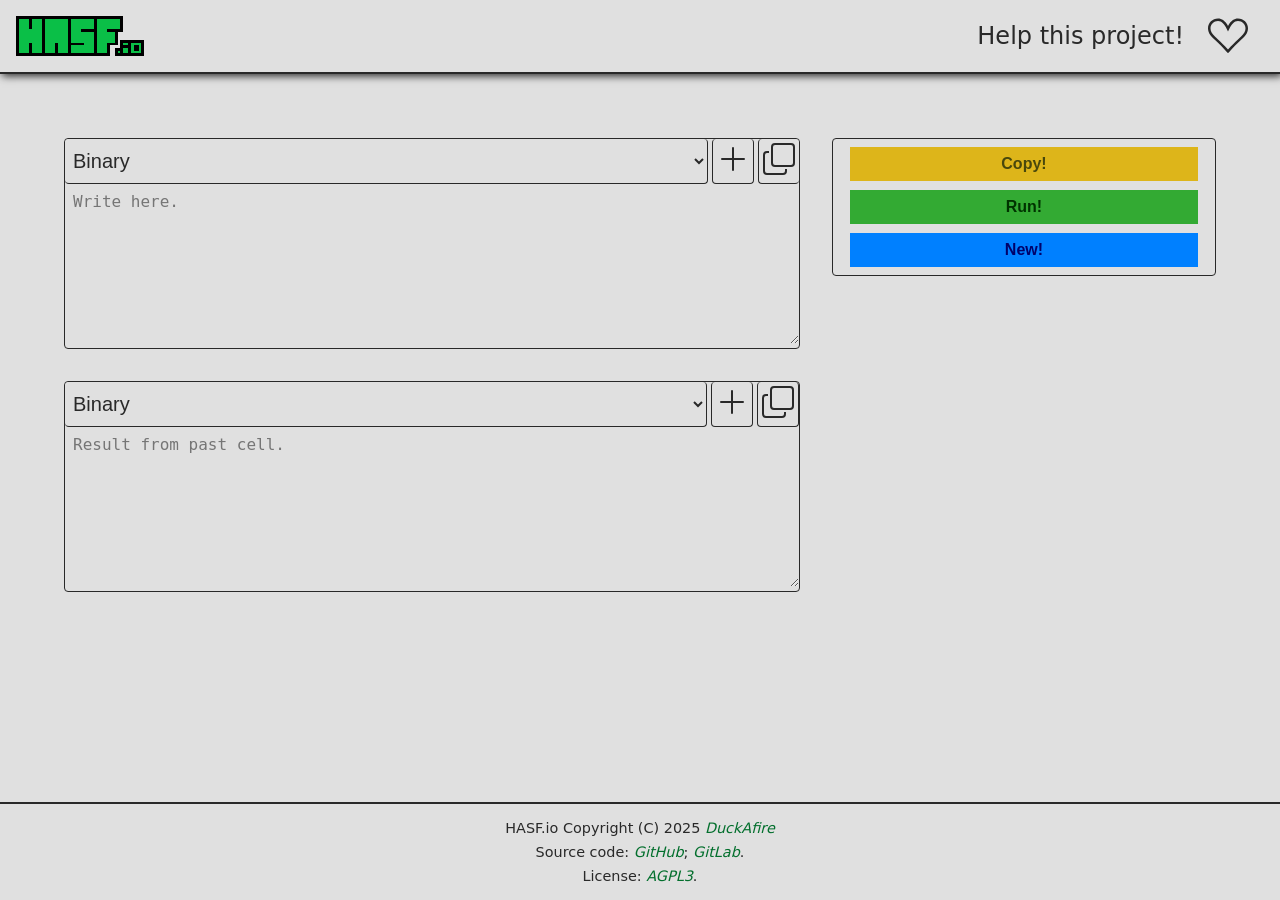
==== public/index.html @ 762cf4b6 "Add .notranslate + translate=off" ====
<?xml version="1.0" encoding="utf-8"?>
<!DOCTYPE html PUBLIC "-//W3C//DTD XHTML 1.0 Strict//EN" "https://www.w3.org/TR/xhtml1/DTD/xhtml1-strict.dtd"> 
<html lang="en-US" dir="ltr">
<head>
	<!--+===============================================+-->
	<!--| Copyright (C) 2025 DuckAfire ~~~~~~~~~~~~~~~~~|-->
	<!--|~~~~~~~~~~~~~~~~~~~~~~~~~~~~~~~~~~~~~~~~~~~~~~~|-->
	<!--| This web page is licensed by AGPL3: ~~~~~~~~~~|-->
	<!--| https://www.gnu.org/licenses/agpl-3.0.en.html |-->
	<!--|~~~~~~~~~~~~~~~~~~~~~~~~~~~~~~~~~~~~~~~~~~~~~~~|-->
	<!--| Its source code is available in: ~~~~~~~~~~~~~|-->
	<!--| https://github.com/duckafire/HASF.io ~~~~~~~~ |-->
	<!--| https://gitlab.com/duckafire/HASF.io ~~~~~~~~ |-->
	<!--+===================================================-->
	<title class="notranslate" translate="no">HASF.io</title>
	<link rel="icon" href="./assets/images/pixel-art/hasf-io-short-brand.png"/>

	<meta property="og:title"       content="HASF.io"/>
	<!-- <meta property="og:image"       content=""/> -->
	<meta property="og:description" content="Light, private, fast, and FREE (forever)!"/>

	<meta charset="utf-8"/>
	<meta name="viewport" content="width=device-width, initial-scale=1.0, maximum-scale=1.0, user-scalable=0"/>

	<link rel="stylesheet" type="text/css" href="./style/default.css"/>
	<link rel="stylesheet" type="text/css" href="./style/generic.css"/>

	<link rel="stylesheet" type="text/css" href="./templates/tbox/style.css"/>
	<link rel="stylesheet" type="text/css" href="./templates/notifications/style.css"/>

	<script src="./generic.js"></script>
</head>
<body class="stc-pattern">
	<nav class="stc-head nav">
		<header class="nav-bg header">
			<img class="nearest-rendering tmp-brand" src="./assets/images/pixel-art/hasf-io-full-brand.png" title="v0.0.1" alt="HASF.io full brand" aria-label="HASF.io version 0.0.1"/>
			<div class="header-group">
				<span class="slide-msg">Help this project!</span>
				<button id="dnt-btn" class="when-focused dnt-btn" aria-label="Open donate Popup" aria-haspopup="true">
					<svg style="--dim:100%;" aria-hidden="true" xmlns='http://www.w3.org/2000/svg' width='16' height='16' fill='currentColor' viewBox='0 0 16 16'>
						<path d='m8 6.236-.894-1.789c-.222-.443-.607-1.08-1.152-1.595C5.418 2.345 4.776 2 4 2 2.324 2 1 3.326 1 4.92c0 1.211.554 2.066 1.868 3.37.337.334.721.695 1.146 1.093C5.122 10.423 6.5 11.717 8 13.447c1.5-1.73 2.878-3.024 3.986-4.064.425-.398.81-.76 1.146-1.093C14.446 6.986 15 6.131 15 4.92 15 3.326 13.676 2 12 2c-.777 0-1.418.345-1.954.852-.545.515-.93 1.152-1.152 1.595zm.392 8.292a.513.513 0 0 1-.784 0c-1.601-1.902-3.05-3.262-4.243-4.381C1.3 8.208 0 6.989 0 4.92 0 2.755 1.79 1 4 1c1.6 0 2.719 1.05 3.404 2.008.26.365.458.716.596.992a7.6 7.6 0 0 1 .596-.992C9.281 2.049 10.4 1 12 1c2.21 0 4 1.755 4 3.92 0 2.069-1.3 3.288-3.365 5.227-1.193 1.12-2.642 2.48-4.243 4.38z'/>
					</svg>
				</button>
			</div>
		</header>
		<div id="dnt-popup" style="display:none" inert="inert">
			<ul class="nav-bg dnt-pu-content">
				<li class="ghost" role=button>
					<a role="button" class="when-focused" href="https://github.com/sponsors/duckafire/" aria-label="Link to GitHub Sponsors">
						<svg class="svg" style="--dim:4rem" aria-hidden="true" xmlns="http://www.w3.org/2000/svg" fill="currentColor" viewBox="0 0 16 16">
							<path d="M8 0C3.58 0 0 3.58 0 8c0 3.54 2.29 6.53 5.47 7.59.4.07.55-.17.55-.38 0-.19-.01-.82-.01-1.49-2.01.37-2.53-.49-2.69-.94-.09-.23-.48-.94-.82-1.13-.28-.15-.68-.52-.01-.53.63-.01 1.08.58 1.23.82.72 1.21 1.87.87 2.33.66.07-.52.28-.87.51-1.07-1.78-.2-3.64-.89-3.64-3.95 0-.87.31-1.59.82-2.15-.08-.2-.36-1.02.08-2.12 0 0 .67-.21 2.2.82.64-.18 1.32-.27 2-.27s1.36.09 2 .27c1.53-1.04 2.2-.82 2.2-.82.44 1.1.16 1.92.08 2.12.51.56.82 1.27.82 2.15 0 3.07-1.87 3.75-3.65 3.95.29.25.54.73.54 1.48 0 1.07-.01 1.93-.01 2.2 0 .21.15.46.55.38A8.01 8.01 0 0 0 16 8c0-4.42-3.58-8-8-8"/>
						</svg>
						<h1 class="dnt-pu-title" aria-hidden="true">Sponsors</h1>
					</a>
				</li>
			</ul>
		</div>
		<nav id="tboxes-nav" class="nav-bg tboxes-manager" aria-label="Managing options of text boxes">
			<div id="tboxes-man-opt" class="ghost" data-parent="nav">
				<button id="copy-all-content" class="notranslate btn when-focused tboxes-man-btn" style="--fg:#48480c;--bg:#ddb51a" translate="off" aria-label="Copy all content from text boxes, separated by an empty line">Copy!</button>
				<button id="converter-runner" class="notranslate btn when-focused tboxes-man-btn" style="--fg:#030;--bg:#3a3"       translate="off" aria-label="Run converting algorithm from first to last text last">Run!</button>
				<button id="create-input-box" class="notranslate btn when-focused tboxes-man-btn" style="--fg:#01016a;--bg:#0080ff" translate="off" aria-label="Create a new text box with default configuration">New!</button>
			</div>
		</nav>
	</nav>

	<main class="stc-body playground">
		<div id="tboxes-container" class="tboxes-container">
			<template id="tpt-tbox">
				<section class="tbox" data-type="output" data-list-id=" " aria-label="Text box unit">
					<nav class="tbox-nav">
						<select class="btn when-focused tbox-slt tbox-char-format-js" title="Characters format" aria-label="Select characters format">
							<option value="2"  >Binary</option>
							<option value="10" >Decimal</option>
							<option value="16" >Hexadecimal</option>
							<option value="8"  >Octal</option>
							<option value="NaN">Unicode (TEXT)</option>
						</select>
						<button class="btn when-focused tbox-btn-clone  tbox-btn" title="Clone text box"  aria-label="Clone text box">
							<svg aria-hidden="true" xmlns='http://www.w3.org/2000/svg' width='16' height='16' fill='currentColor' viewBox='0 0 16 16'>
								<path fill-rule='evenodd' d='M8 2a.5.5 0 0 1 .5.5v5h5a.5.5 0 0 1 0 1h-5v5a.5.5 0 0 1-1 0v-5h-5a.5.5 0 0 1 0-1h5v-5A.5.5 0 0 1 8 2'/>
							</svg>
						</button>
						<button class="btn when-focused tbox-btn-copy   tbox-btn" title="Copy content"    aria-label="Copy content">
							<svg aria-hidden="true" xmlns='http://www.w3.org/2000/svg' width='16' height='16' fill='currentColor' viewBox='0 0 16 16'>
								<path fill-rule='evenodd' d='M4 2a2 2 0 0 1 2-2h8a2 2 0 0 1 2 2v8a2 2 0 0 1-2 2H6a2 2 0 0 1-2-2zm2-1a1 1 0 0 0-1 1v8a1 1 0 0 0 1 1h8a1 1 0 0 0 1-1V2a1 1 0 0 0-1-1zM2 5a1 1 0 0 0-1 1v8a1 1 0 0 0 1 1h8a1 1 0 0 0 1-1v-1h1v1a2 2 0 0 1-2 2H2a2 2 0 0 1-2-2V6a2 2 0 0 1 2-2h1v1z'/>
							</svg>
						</button>
						<button class="btn when-focused tbox-btn-delete tbox-btn" title="Delete text box" aria-label="Delete text box">
							<svg aria-hidden="true" xmlns='http://www.w3.org/2000/svg' width='16' height='16' fill='currentColor' viewBox='0 0 16 16'>
								<path d='M6.5 1h3a.5.5 0 0 1 .5.5v1H6v-1a.5.5 0 0 1 .5-.5M11 2.5v-1A1.5 1.5 0 0 0 9.5 0h-3A1.5 1.5 0 0 0 5 1.5v1H1.5a.5.5 0 0 0 0 1h.538l.853 10.66A2 2 0 0 0 4.885 16h6.23a2 2 0 0 0 1.994-1.84l.853-10.66h.538a.5.5 0 0 0 0-1zm1.958 1-.846 10.58a1 1 0 0 1-.997.92h-6.23a1 1 0 0 1-.997-.92L3.042 3.5zm-7.487 1a.5.5 0 0 1 .528.47l.5 8.5a.5.5 0 0 1-.998.06L5 5.03a.5.5 0 0 1 .47-.53Zm5.058 0a.5.5 0 0 1 .47.53l-.5 8.5a.5.5 0 1 1-.998-.06l.5-8.5a.5.5 0 0 1 .528-.47M8 4.5a.5.5 0 0 1 .5.5v8.5a.5.5 0 0 1-1 0V5a.5.5 0 0 1 .5-.5'/>
							</svg>
						</button>
					</nav>
					<textarea class="notranslate tbox-input" translate="off" placeholder="Result from past cell." tabindex="-1" readonly="readonly" aria-live="off"></textarea>
				</section>
			</template>
		</div>

		<script src="./templates/tbox/dom.js"></script>
		<script>newTBox();newTBox();</script>

		<aside class="aside">
			<div id="tboxes-aside" class="aside-tboxes-man">
			</div>
		</aside>
	</main>

	<footer class="footer-bg stc-tail footer">
		<p class="ghost">
			<span class="notranslate" translate="off">
				HASF.io Copyright (C) 2025
				<a class="notranslate url" href="https://duckafire.gitlab.io/pages/home" title="DuckAfire's Nest" translate="off">DuckAfire</a>
			</span>
			<span>
				Source code:
				<a class="notranslate url" href="https://github.com/duckafire/HASF.io" translate="off">GitHub</a>;
				<a class="notranslate url" href="https://gitlab.com/duckafire/HASF.io" translate="off">GitLab</a>.
			</span>
			<span>
				License:
				<a class="notranslate url" href="https://www.gnu.org/licenses/agpl-3.0.en.html" translate="off">AGPL3</a>.
			</span>
		</p>
	</footer>

	<div id="global-notif-container" class="global-notif-container"></div>
	<script src="./templates/notifications/dom.js"></script>

	<script src="./events/core.js"></script>
	<script src="./events/generic.js"></script>
</body>
</html>
---- public/style/default.css ----
:root
{
	--BG: #e0e0e0;
	--FG: #292929;
}

*
{
	padding: 0;
	margin: 0;
	box-sizing: border-box;
}

body
{
	color: var(--FG);
	background-color: var(--BG);
	font-family: sans, sans-serif, arial;
	width: 100vw;
	font-size: 1rem;
	height: max-content;
	min-height: 100vh;
	min-height: 100dvh;
}

svg
{
	width: var(--dim, 1rem);
	height: var(--dim, 1rem);
	display: inline-block;
	background-size: 100%;
}

ol,
ul
{
	list-style: none;
}

button,
input,
textarea,
select
{
	font-size: 1rem;
	color: inherit;
	background: none;
	outline: none;
	border: none;
}

a
{
	color: inherit;
	text-decoration: none;
	outline: none;
}

button:hover,
select:hover
{
	cursor: pointer;
}

.ghost
{
	display: contents;
}

.url
{
	color: #036f2d;
	font-style: italic;
}

.url:focus-visible
{
	text-decoration: underline;
}

.nearest-rendering
{
	-ms-interpolation-mode: nearest-neighbor;
	image-rendering: crisp-edges;
	image-rendering: pixelated;
}

.when-focused:focus-visible
{
	outline: 0.25rem solid red;
}

.btn:hover
{
	filter: brightness(1.1);
}

.btn:active
{
	filter: brightness(0.75);
}
---- public/style/generic.css ----
.stc-pattern
{
	display: flex;
	flex-direction: column;
}

.stc-head,
.stc-tail
{
	flex-grow: 0;
}

.stc-body
{
	flex-grow: 1;
}

.nav-bg,
.footer-bg
{
	background-color: var(--BG);
}

.nav-bg
{
	border-bottom: 0.125rem solid var(--FG);
}

.footer-bg
{
	border-top: 0.125rem solid var(--FG);
}

.nav
{
	top: 0;
	left: 0;
	width: 100vw;
	position: sticky;
	z-index: 1;
	box-shadow: 0.125rem 0.125rem 0.5rem var(--FG);
}

.header
{
	width: 100%;
	height: 100%;
	display: flex;
	justify-content: space-between;
	padding: 1rem;
}

.tmp-brand
{
	width: 8rem;
	flex-shrink: 0;
}

.header-group
{
	height: 100%;
	display: flex;
	gap: 1.5rem;
	padding-right: 1rem;
	align-items: center;
}

.slide-msg
{
	font-size: 1.5rem;
	text-align: right;
	white-space: nowrap;
}

.dnt-btn
{
	width: 2.5rem;
	height: 2.5rem;
}

.dnt-pu-content
{
	display: flex;
	padding: 1rem;
	justify-content: space-around;
	text-align: center;
}

.dnt-pu-title
{
	font-size: 1.25rem;
}

.playground
{
	padding: 5vw;
	gap: 2.5vw;
	display: flex;
}

.aside
{
	flex: 0;
	height: inherit;
}

.footer
{
	width: 100%;
	padding: 1rem;
	text-align: center;
	display: flex;
	flex-direction: column;
	gap: 0.5rem;
	font-size: 0.9rem;
}
---- public/templates/tbox/style.css ----
.tboxes-manager
{
	width: 100%;
	padding: 0.5rem;
	gap: 1rem;
	display: flex;
	justify-content: center;
}

.aside-tboxes-man
{
	top: 0;
	left: 0;
	width: 16rem;
	height: max-content;
	padding: 0.5rem !important;
	position: sticky;
}

/* #TBOXES-OPT */
@media only screen
{
	@media (max-width: 42rem)
	{
		/* Parent of .aside-tboxes-man */
		.aside
		{
			display: none;
		}
	}

	@media (min-width: 64rem)
	{
		.aside-tboxes-man
		{
			width: 24rem;
		}
	}
}

.tboxes-man-btn
{
	padding: 0.5rem;
	font-weight: bold;
	background-color: var(--bg);
	color: var(--fg);
}

/* .nav .tboxes-man-btn
{
} */

.aside .tboxes-man-btn + .tboxes-man-btn
{
	margin-top: 2.5%;
}

.aside .tboxes-man-btn
{
	width: 95%;
	margin-inline: 2.5%;
}

.tboxes-container
{
	flex-grow: 1;
	text-align: center;
}

.tbox:last-child[data-list-id="1"] .tbox-btn-delete
{
	display: none;
}

.tbox + .tbox
{
	margin-top: 2rem;
}

@keyframes new-tbox
{
	0%   { opacity: 0; }
	100% { opacity: 1; }
}

.tbox
{
	display: inline-block;
	text-align: initial;
	width: min-content;
	background-color: #2a2a2a;
	animation: new-tbox 1.5s linear;
	background-color: var(--BG);
	border: 0.0625rem solid var(--FG);
	width: 100%;
	min-width: min-content;
}

.tbox,
.tbox-btn,
.tbox-slt,
.aside-tboxes-man
{
	border-radius: 0.25rem;
}

.tbox-nav
{
	display: flex;
	gap: 0.25rem;
}

.tbox-btn,
.tbox-slt,
.aside-tboxes-man
{
	padding: 0.25rem;
	background-color: var(--BG);
	border: 0.0625rem solid var(--FG);
}

.tbox-btn,
.tbox-slt
{
	border-top: none;
}

.tbox-nav > :first-child
{
	border-left: none;
}


.tbox-nav > :last-child
{
	border-right: none;
}

.tbox-slt
{
	display: flex;
	align-items: center;
	gap: 0.25rem;
}

.tbox-btn
{
	--dim: 2rem;
}

.tbox-slt
{
	font-size: 1.25rem;
	flex-grow: 1;
	--dim: 1.5rem;
}

.tbox-input
{
	width: 100%;
	height: 10rem;
	resize: vertical;
	padding: 0.5rem;

	/* (paddingBlock * 2 + fontSize + complement) */
	min-height: 2.25rem;
}
---- public/templates/notifications/style.css ----
.global-notif-container
{
	top: 0;
	left: 0;
	width: 100vw;
	height: 100vh;
	height: 100dvh;
	position: fixed;
	pointer-events: none;
	padding-left: 1.5rem;
	padding-bottom: 4rem;
	display: flex;
	flex-direction: column;
	justify-content: end;
	gap: 0.5rem;
	font-size: 1.5rem;
	z-index: 9999;
}

.global-notif-item
{
	--time-of-live: 10s;
	display: block;
	width: max-content;
	padding: 0.25rem;
	color: var(--BG);
	background-color: var(--FG);
	animation: global-notif-item-live-cycle var(--time-of-live) linear;
	transform-origin: left;
	border-radius: 0.25rem;
}

@keyframes global-notif-item-live-cycle
{
	0%    { transform: scaleX(0%);   }
	2.5%  { transform: scaleX(100%); }
	97.5% { transform: scaleX(100%); }
	100%  { transform: scaleX(0%);   }
}
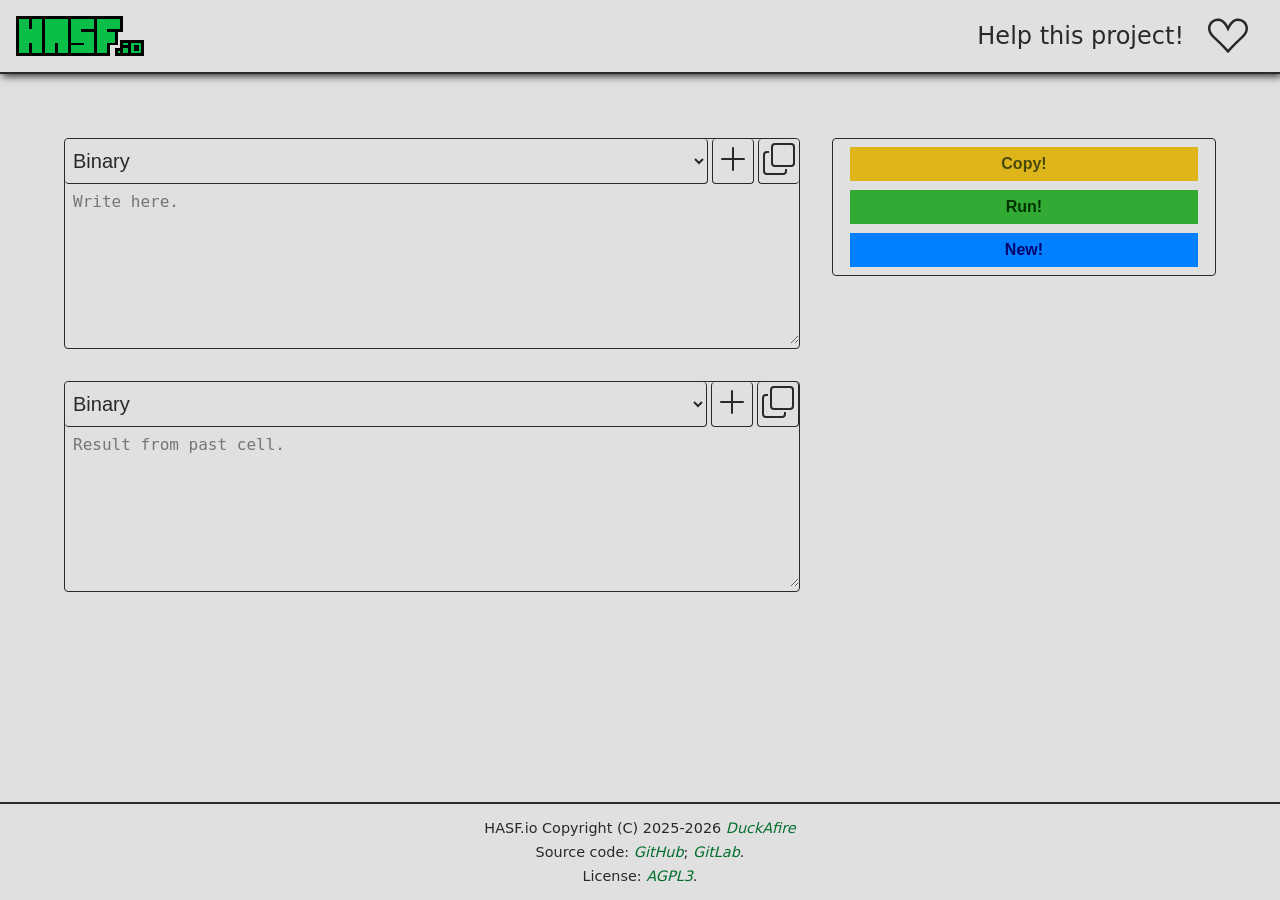
==== commit d0aabf50: "Update project version" ====
--- a/public/index.html
+++ b/public/index.html
@@ -1,9 +1,9 @@
 <?xml version="1.0" encoding="utf-8"?>
 <!DOCTYPE html PUBLIC "-//W3C//DTD XHTML 1.0 Strict//EN" "https://www.w3.org/TR/xhtml1/DTD/xhtml1-strict.dtd"> 
-<html lang="en-US" dir="ltr">
+<html lang="en-US" dir="ltr" data-color-scheme=" ">
 <head>
 	<!--+===============================================+-->
-	<!--| Copyright (C) 2025 DuckAfire ~~~~~~~~~~~~~~~~~|-->
+	<!--| Copyright (C) 2025-2026 DuckAfire ~~~~~~~~~~~~|-->
 	<!--|~~~~~~~~~~~~~~~~~~~~~~~~~~~~~~~~~~~~~~~~~~~~~~~|-->
 	<!--| This web page is licensed by AGPL3: ~~~~~~~~~~|-->
 	<!--| https://www.gnu.org/licenses/agpl-3.0.en.html |-->
@@ -33,7 +33,7 @@
 <body class="stc-pattern">
 	<nav class="stc-head nav">
 		<header class="nav-bg header">
-			<img class="nearest-rendering tmp-brand" src="./assets/images/pixel-art/hasf-io-full-brand.png" title="v0.0.1" alt="HASF.io full brand" aria-label="HASF.io version 0.0.1"/>
+			<img class="nearest-rendering tmp-brand" src="./assets/images/pixel-art/hasf-io-full-brand.png" title="v0.0.2" alt="HASF.io full brand" aria-label="HASF.io version 0.0.2"/>
 			<div class="header-group">
 				<span class="slide-msg">Help this project!</span>
 				<button id="dnt-btn" class="when-focused dnt-btn" aria-label="Open donate Popup" aria-haspopup="true">
@@ -109,7 +109,7 @@
 	<footer class="footer-bg stc-tail footer">
 		<p class="ghost">
 			<span class="notranslate" translate="off">
-				HASF.io Copyright (C) 2025
+				HASF.io Copyright (C) 2025-2026
 				<a class="notranslate url" href="https://duckafire.gitlab.io/pages/home" title="DuckAfire's Nest" translate="off">DuckAfire</a>
 			</span>
 			<span>
--- a/public/style/default.css
+++ b/public/style/default.css
@@ -2,6 +2,12 @@
 {
 	--BG: #e0e0e0;
 	--FG: #292929;
+}
+
+:root[data-color-scheme="dark"]
+{
+	--BG: #292929;
+	--FG: #e0e0e0;
 }
 
 *
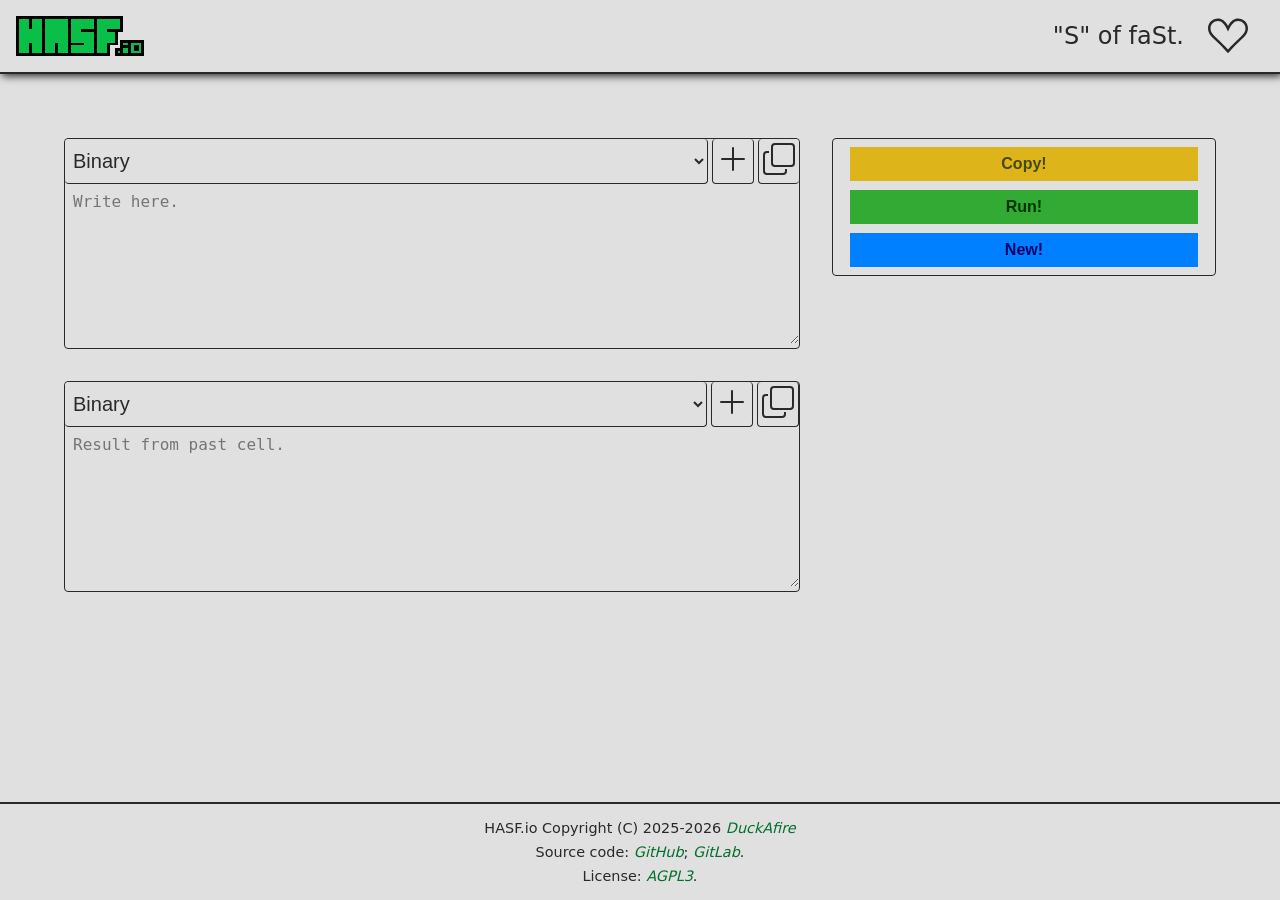
==== commit 8f4a0fed: "Add animation (and content) to "sliding messages"" ====
--- a/public/index.html
+++ b/public/index.html
@@ -26,7 +26,7 @@
 	<link rel="stylesheet" type="text/css" href="./style/generic.css"/>
 
 	<link rel="stylesheet" type="text/css" href="./templates/tbox/style.css"/>
-	<link rel="stylesheet" type="text/css" href="./templates/notifications/style.css"/>
+	<link rel="stylesheet" type="text/css" href="./templates/notif/style.css"/>
 
 	<script src="./generic.js"></script>
 </head>
@@ -35,7 +35,7 @@
 		<header class="nav-bg header">
 			<img class="nearest-rendering tmp-brand" src="./assets/images/pixel-art/hasf-io-full-brand.png" title="v0.0.2" alt="HASF.io full brand" aria-label="HASF.io version 0.0.2"/>
 			<div class="header-group">
-				<span class="slide-msg">Help this project!</span>
+				<div id="slide-msg-container" class="slide-msg-container"></div>
 				<button id="dnt-btn" class="when-focused dnt-btn" aria-label="Open donate Popup" aria-haspopup="true">
 					<svg style="--dim:100%;" aria-hidden="true" xmlns='http://www.w3.org/2000/svg' width='16' height='16' fill='currentColor' viewBox='0 0 16 16'>
 						<path d='m8 6.236-.894-1.789c-.222-.443-.607-1.08-1.152-1.595C5.418 2.345 4.776 2 4 2 2.324 2 1 3.326 1 4.92c0 1.211.554 2.066 1.868 3.37.337.334.721.695 1.146 1.093C5.122 10.423 6.5 11.717 8 13.447c1.5-1.73 2.878-3.024 3.986-4.064.425-.398.81-.76 1.146-1.093C14.446 6.986 15 6.131 15 4.92 15 3.326 13.676 2 12 2c-.777 0-1.418.345-1.954.852-.545.515-.93 1.152-1.152 1.595zm.392 8.292a.513.513 0 0 1-.784 0c-1.601-1.902-3.05-3.262-4.243-4.381C1.3 8.208 0 6.989 0 4.92 0 2.755 1.79 1 4 1c1.6 0 2.719 1.05 3.404 2.008.26.365.458.716.596.992a7.6 7.6 0 0 1 .596-.992C9.281 2.049 10.4 1 12 1c2.21 0 4 1.755 4 3.92 0 2.069-1.3 3.288-3.365 5.227-1.193 1.12-2.642 2.48-4.243 4.38z'/>
@@ -125,7 +125,7 @@
 	</footer>
 
 	<div id="global-notif-container" class="global-notif-container"></div>
-	<script src="./templates/notifications/dom.js"></script>
+	<script src="./templates/notif/dom.js"></script>
 
 	<script src="./events/core.js"></script>
 	<script src="./events/generic.js"></script>
--- a/public/style/generic.css
+++ b/public/style/generic.css
@@ -65,11 +65,39 @@
 	align-items: center;
 }
 
-.slide-msg
+.slide-msg-container
 {
 	font-size: 1.5rem;
 	text-align: right;
 	white-space: nowrap;
+}
+
+.slice-msg
+{
+	display: block;
+	animation: slide-msg 15s linear;
+}
+
+@keyframes slide-msg
+{
+	0%
+	{
+		opacity: 0;
+		transform: translateY(100%);
+	}
+
+	10%,
+	90%
+	{
+		opacity: 1;
+		transform: translateY(0%);
+	}
+
+	100%
+	{
+		opacity: 0;
+		transform: translateY(-100%);
+	}
 }
 
 .dnt-btn
--- a/public/templates/notif/style.css
+++ b/public/templates/notif/style.css
@@ -0,0 +1,38 @@
+.global-notif-container
+{
+	top: 0;
+	left: 0;
+	width: 100vw;
+	height: 100vh;
+	height: 100dvh;
+	position: fixed;
+	pointer-events: none;
+	padding-left: 1.5rem;
+	padding-bottom: 4rem;
+	display: flex;
+	flex-direction: column;
+	justify-content: end;
+	gap: 0.5rem;
+	font-size: 1.5rem;
+	z-index: 9999;
+}
+
+.global-notif-item
+{
+	display: block;
+	width: max-content;
+	padding: 0.25rem;
+	color: var(--BG);
+	background-color: var(--FG);
+	animation: global-notif-item-live-cycle 10s linear;
+	transform-origin: left;
+	border-radius: 0.25rem;
+}
+
+@keyframes global-notif-item-live-cycle
+{
+	0%    { transform: scaleX(0%);   }
+	2.5%  { transform: scaleX(100%); }
+	97.5% { transform: scaleX(100%); }
+	100%  { transform: scaleX(0%);   }
+}
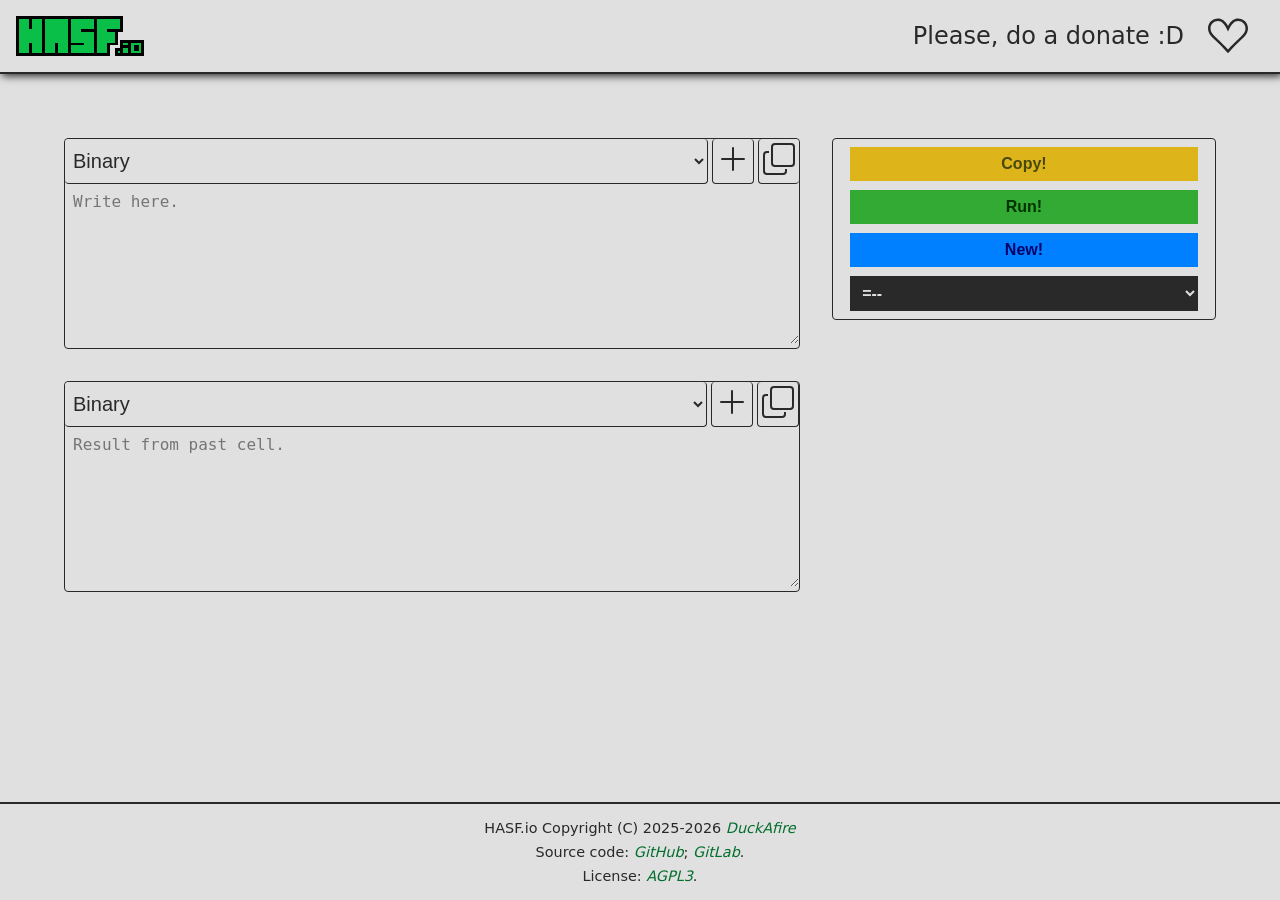
==== commit 46d1b05e: "Add button to change alignment of text from Tboxes" ====
--- a/public/index.html
+++ b/public/index.html
@@ -60,6 +60,14 @@
 				<button id="copy-all-content" class="notranslate btn when-focused tboxes-man-btn" style="--fg:#48480c;--bg:#ddb51a" translate="off" aria-label="Copy all content from text boxes, separated by an empty line">Copy!</button>
 				<button id="converter-runner" class="notranslate btn when-focused tboxes-man-btn" style="--fg:#030;--bg:#3a3"       translate="off" aria-label="Run converting algorithm from first to last text last">Run!</button>
 				<button id="create-input-box" class="notranslate btn when-focused tboxes-man-btn" style="--fg:#01016a;--bg:#0080ff" translate="off" aria-label="Create a new text box with default configuration">New!</button>
+				<select id="tboxes-dir-slt"   class="btn when-focused tboxes-man-btn tboxes-dir"  style="--fg:var(--BG);--bg:var(--FG)" title="Alignment of text content from text boxes" aria-label="Alignment of text content from text boxes">
+					<!-- Using `=` and `-` as temporary solution
+					  -- because <option> only supports pure text. -->
+					<option value="left"    title="Align to left" aria-label="Align to left">=--</option>
+					<option value="center"  title="Align to center" aria-label="Align to center">-=-</option>
+					<option value="right"   title="Align to right" aria-label="Align to right">--=</option>
+					<option value="justify" title="Align to balanced center (justified lines)" aria-label="Align to balanced center (justified lines)">===</option>
+				</select>
 			</div>
 		</nav>
 	</nav>
--- a/public/style/generic.css
+++ b/public/style/generic.css
@@ -104,6 +104,36 @@
 {
 	width: 2.5rem;
 	height: 2.5rem;
+	animation: vibrate 60s linear infinite;
+}
+
+@keyframes vibrate
+{
+	0%,
+	59.99%,
+	52%,
+	100%
+	{
+		transform: translateX(0);
+	}
+
+	50.0%,
+	50.2%,
+	50.4%,
+	50.6%,
+	50.8%
+	{
+		transform: translateX(-0.125rem);
+	}
+
+	50.1%,
+	50.3%,
+	50.5%,
+	50.7%,
+	50.9%
+	{
+		transform: translateX(0.125rem);
+	}
 }
 
 .dnt-pu-content
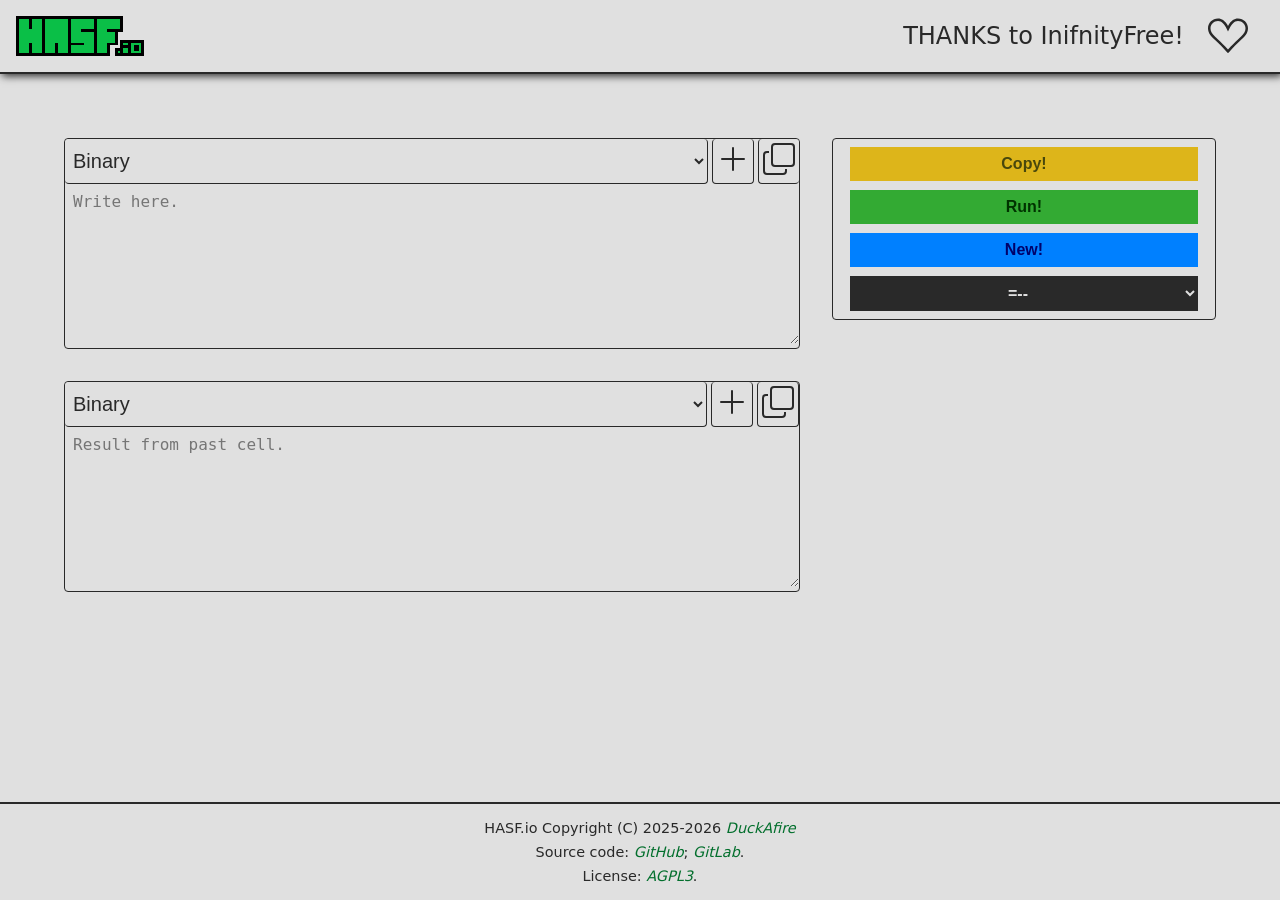
==== commit a49ab163: "Fix alignment of the content of the <select> that changes Tboxes content alignment" ====
--- a/public/index.html
+++ b/public/index.html
@@ -60,7 +60,7 @@
 				<button id="copy-all-content" class="notranslate btn when-focused tboxes-man-btn" style="--fg:#48480c;--bg:#ddb51a" translate="off" aria-label="Copy all content from text boxes, separated by an empty line">Copy!</button>
 				<button id="converter-runner" class="notranslate btn when-focused tboxes-man-btn" style="--fg:#030;--bg:#3a3"       translate="off" aria-label="Run converting algorithm from first to last text last">Run!</button>
 				<button id="create-input-box" class="notranslate btn when-focused tboxes-man-btn" style="--fg:#01016a;--bg:#0080ff" translate="off" aria-label="Create a new text box with default configuration">New!</button>
-				<select id="tboxes-dir-slt"   class="btn when-focused tboxes-man-btn tboxes-dir"  style="--fg:var(--BG);--bg:var(--FG)" title="Alignment of text content from text boxes" aria-label="Alignment of text content from text boxes">
+				<select id="tboxes-dir-slt"   class="btn when-focused tboxes-man-btn"  style="--fg:var(--BG);--bg:var(--FG)" title="Alignment of text content from text boxes" aria-label="Alignment of text content from text boxes">
 					<!-- Using `=` and `-` as temporary solution
 					  -- because <option> only supports pure text. -->
 					<option value="left"    title="Align to left" aria-label="Align to left">=--</option>
--- a/public/templates/tbox/style.css
+++ b/public/templates/tbox/style.css
@@ -44,6 +44,11 @@
 	font-weight: bold;
 	background-color: var(--bg);
 	color: var(--fg);
+}
+
+select.tboxes-man-btn
+{
+	text-align: center;
 }
 
 /* .nav .tboxes-man-btn
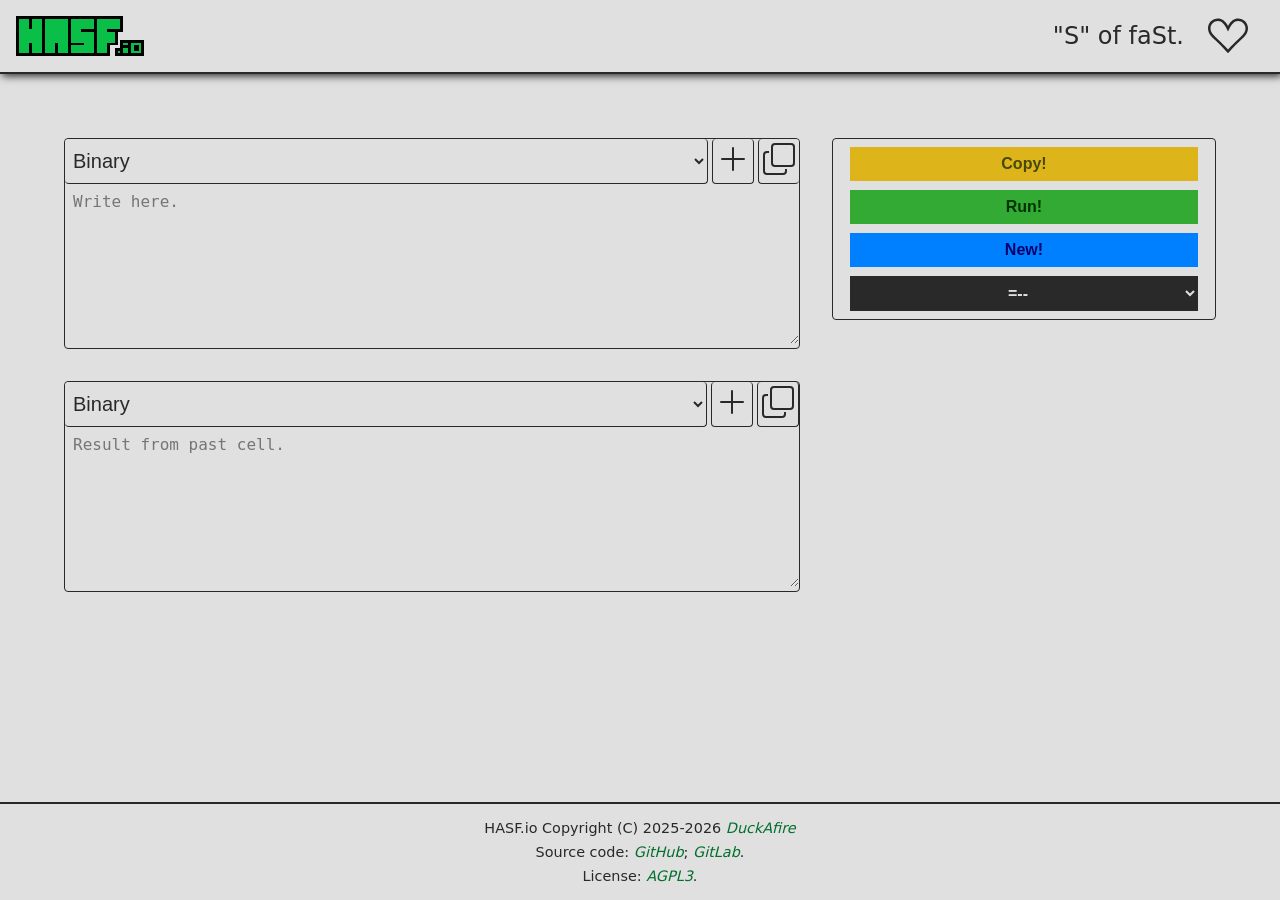
==== commit b48bbdcb: "Update project version" ====
--- a/public/index.html
+++ b/public/index.html
@@ -33,7 +33,7 @@
 <body class="stc-pattern">
 	<nav class="stc-head nav">
 		<header class="nav-bg header">
-			<img class="nearest-rendering tmp-brand" src="./assets/images/pixel-art/hasf-io-full-brand.png" title="v0.0.2" alt="HASF.io full brand" aria-label="HASF.io version 0.0.2"/>
+			<img class="nearest-rendering tmp-brand" src="./assets/images/pixel-art/hasf-io-full-brand.png" title="v0.0.3" alt="HASF.io full brand" aria-label="HASF.io version 0.0.3"/>
 			<div class="header-group">
 				<div id="slide-msg-container" class="slide-msg-container"></div>
 				<button id="dnt-btn" class="when-focused dnt-btn" aria-label="Open donate Popup" aria-haspopup="true">
--- a/public/templates/tbox/style.css
+++ b/public/templates/tbox/style.css
@@ -166,6 +166,7 @@
 	height: 10rem;
 	resize: vertical;
 	padding: 0.5rem;
+	white-space: break-spaces;
 
 	/* (paddingBlock * 2 + fontSize + complement) */
 	min-height: 2.25rem;
